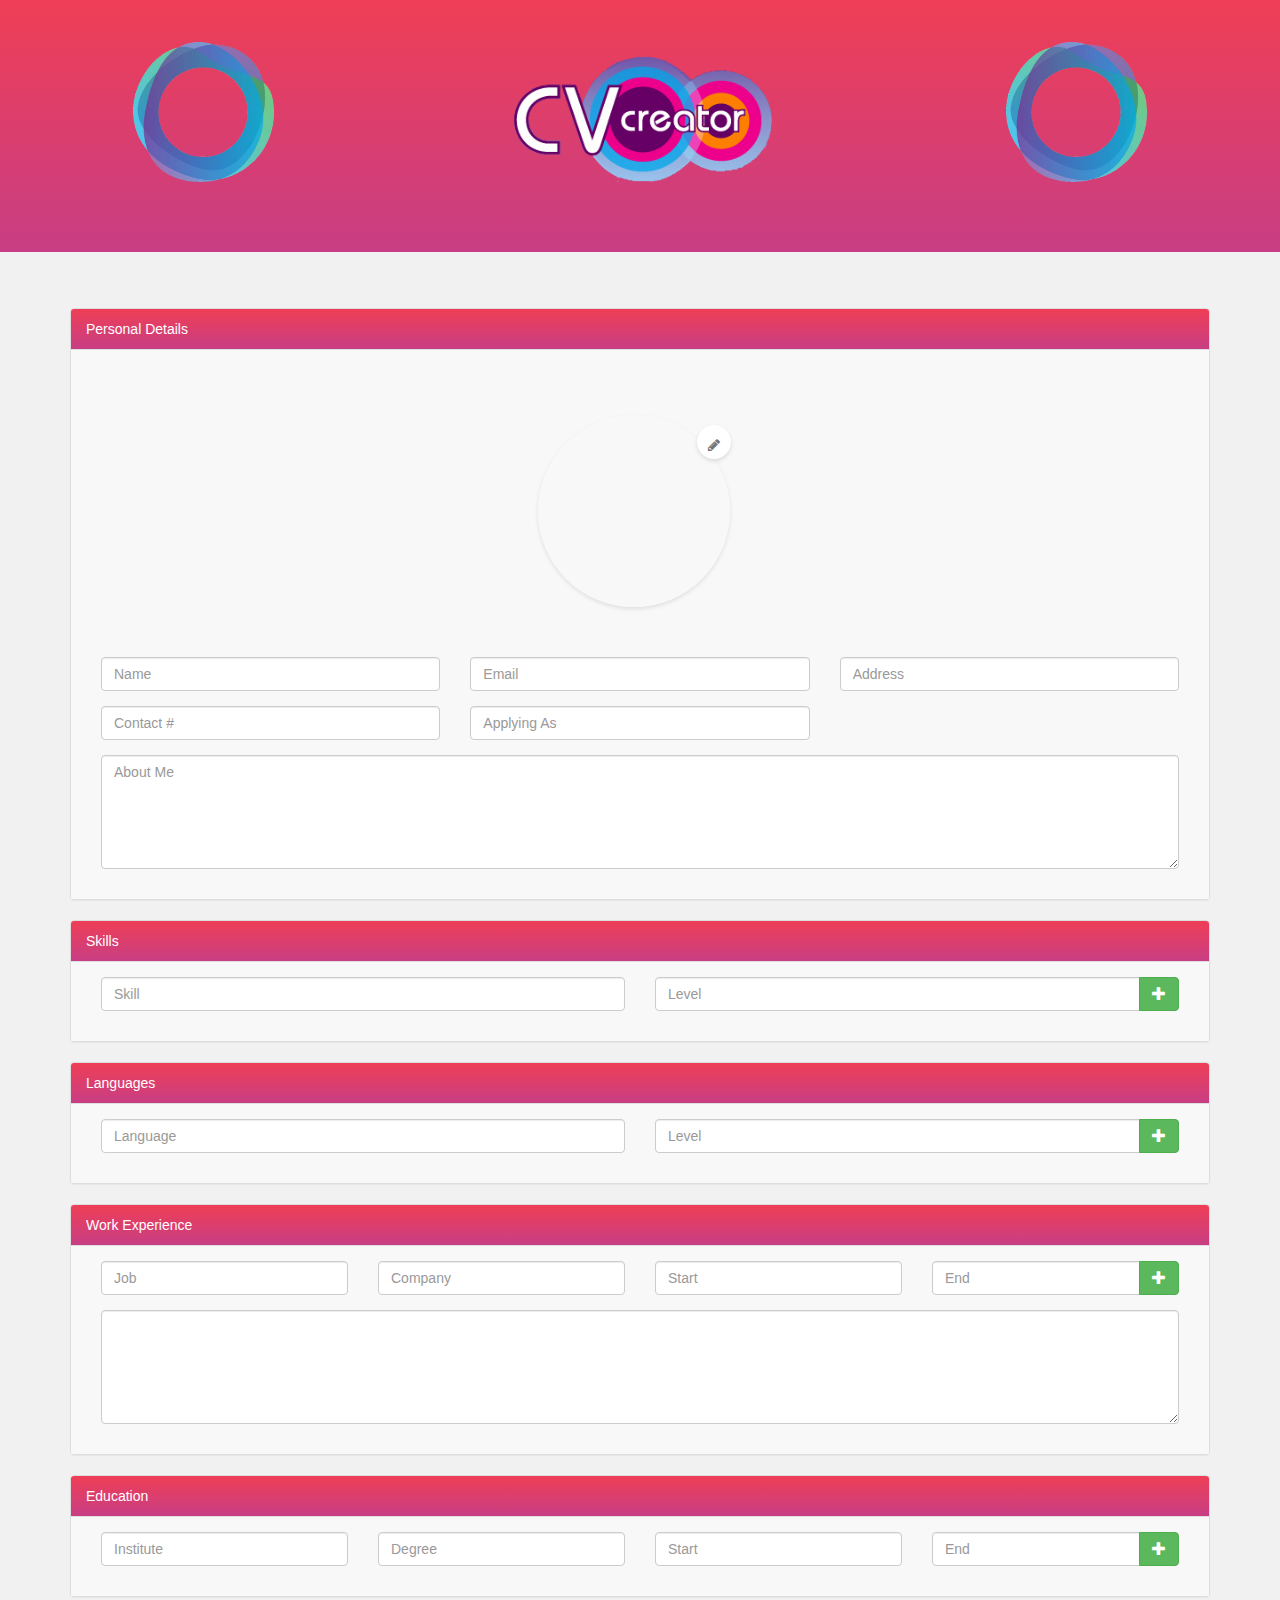
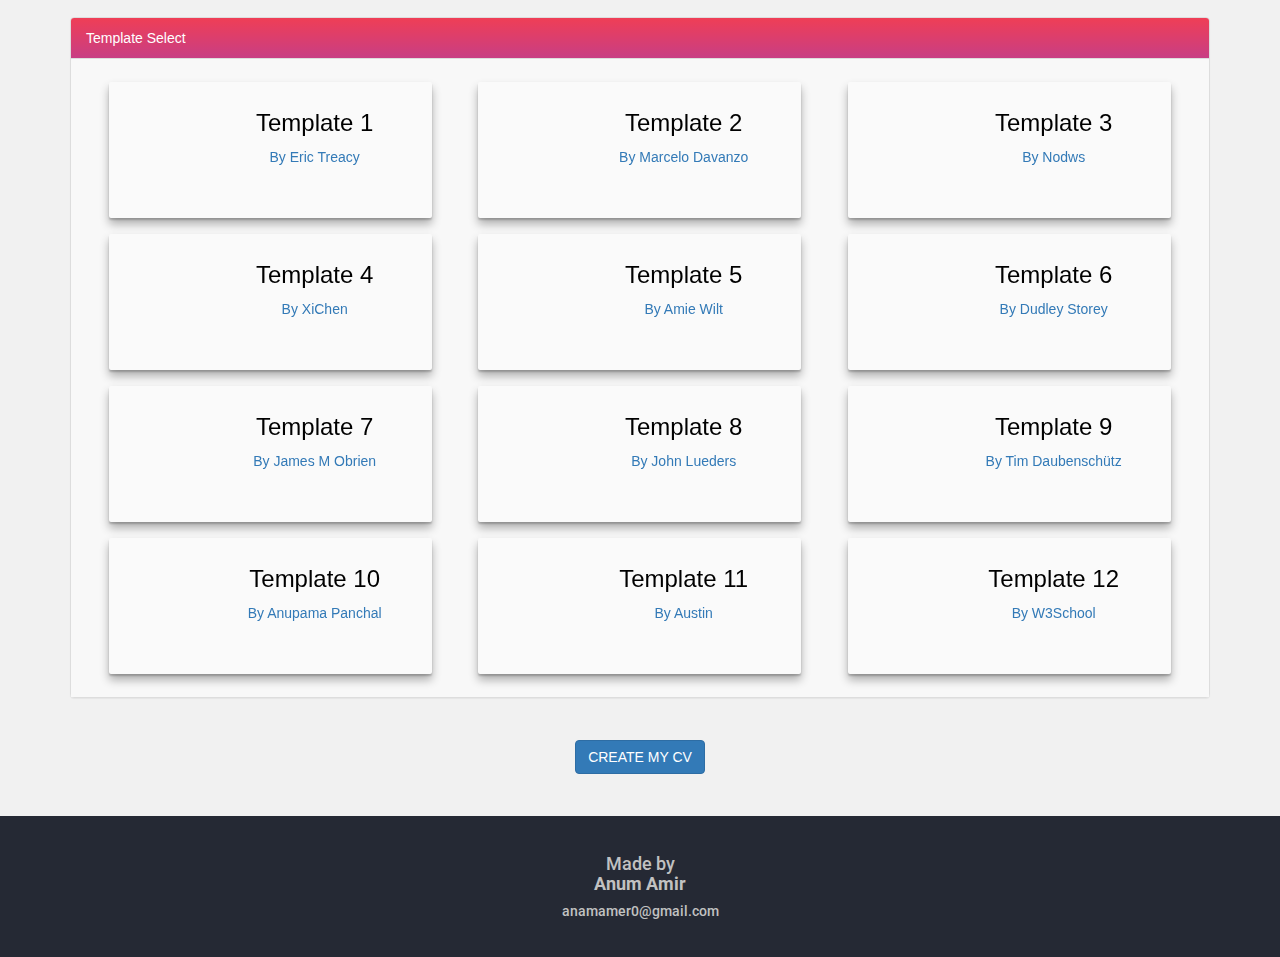
==== index.html @ 18e77a61 "Cv Builder app. [TODO: Add print option]" ====
<!DOCTYPE html>
<html lang="en">

<head>
    <meta charset="utf-8">
    <meta name="robots" content="noindex, nofollow">

    <title>Cv Generator</title>
    <meta name="viewport" content="width=device-width, initial-scale=1">
    <link href="http://maxcdn.bootstrapcdn.com/bootstrap/3.3.0/css/bootstrap.min.css" rel="stylesheet" id="bootstrap-css">
    <link href="https://maxcdn.bootstrapcdn.com/font-awesome/4.7.0/css/font-awesome.min.css" rel="stylesheet" integrity="sha384-wvfXpqpZZVQGK6TAh5PVlGOfQNHSoD2xbE+QkPxCAFlNEevoEH3Sl0sibVcOQVnN"
        crossorigin="anonymous">
    <link rel="stylesheet" href="css/index.css">
    <script src="http://maxcdn.bootstrapcdn.com/bootstrap/3.3.0/js/bootstrap.min.js"></script>
    <script src="js/jquery.js"></script>
    <link href="https://fonts.googleapis.com/css?family=Roboto" rel="stylesheet">

</head>

<body>

    <!--  ---------------------------------------------------------------------------- -->
    <!-- Personal Details -->
    <!--  ---------------------------------------------------------------------------- -->
    <div class="header">
        <div class="row">
            <div class="hidden-xs col-sm-4">
                <img src="images/circle-design.png" alt="">
            </div>
            <div class="col-xs-4">
                <img src="images/logo.png" alt="">
            </div>
            <div class="hidden-xs col-sm-4">
                <img src="images/circle-design.png" alt="">
            </div>
        </div>
    </div>
    <div class="container">
        <div class="panel panel-default">
            <div class="panel-heading">Personal Details</div>
            <div class="panel-body">

                <div class="avatar-upload">
                    <div class="avatar-edit">
                        <input required type='file' id="imageUpload" accept=".png, .jpg, .jpeg" />
                        <label for="imageUpload"></label>
                    </div>
                    <div class="avatar-preview">
                        <div id="imagePreview" style="background-image: url(https://source.unsplash.com/WLUHO9A_xik);">
                        </div>
                    </div>
                </div>
                <div class="col-sm-4 nopadding">
                    <div class="form-group">
                        <input type="text" class="form-control" id="name" name="name" value="" placeholder="Name"
                            required>
                    </div>
                </div>
                <div class="col-sm-4 nopadding">
                    <div class="form-group">
                        <input type="text" class="form-control" id="email" name="email" value="" placeholder="Email"
                            required>
                    </div>
                </div>
                <div class="col-sm-4 nopadding">
                    <div class="form-group">
                        <input type="text" class="form-control inputFilterer" id="address" name="address" value=""
                            placeholder="Address" required>
                    </div>
                </div>
                <div class="col-sm-4 nopadding">
                    <div class="form-group">
                        <input type="number" class="form-control inputFilterer" id="contact" name="contact" value=""
                            placeholder="Contact #" required>
                    </div>
                </div>
                <div class="col-sm-4 nopadding">
                    <div class="form-group">
                        <input type="text" class="form-control" id="applyingAs" name="applyingAs" value="" placeholder="Applying As"
                            required>
                    </div>
                </div>
                <div class="col-sm-12 nopadding">
                    <div class="form-group">
                        <textarea class="form-control" id="aboutMe" name="aboutMe" rows="5" placeholder="About Me"
                            required></textarea>
                    </div>
                </div>
            </div>
        </div>


        <!--  ---------------------------------------------------------------------------- -->
        <!-- Skills -->
        <!--  ---------------------------------------------------------------------------- -->
        <div class="panel panel-default">
            <div class="panel-heading">Skills</div>
            <div class="panel-body">
                <div class="col-sm-6 nopadding">
                    <div class="form-group">
                        <input type="text" class="form-control" id="skillName" name="skillName[]" value="" placeholder="Skill"
                            required>
                    </div>
                </div>
                <div class="col-sm-6 nopadding">
                    <div class="form-group">
                        <div class="input-group">
                            <input type="number" class="form-control inputFilterer" id="skillLvl" name="skillLvl[]" value=""
                                placeholder="Level" required>
                            <div class="input-group-btn">
                                <button class="btn btn-success" type="button" onclick="skill_fields();"> <span class="glyphicon glyphicon-plus"
                                        aria-hidden="true"></span> </button>
                            </div>
                        </div>
                    </div>
                </div>

                <!-- Skill Fields Appear here -->
                <div id="skill_fields">
                </div>
            </div>
        </div>


        <!--  ---------------------------------------------------------------------------- -->
        <!-- Language -->
        <!--  ---------------------------------------------------------------------------- -->
        <div class="panel panel-default">
            <div class="panel-heading">Languages</div>
            <div class="panel-body">
                <div class="col-sm-6 nopadding">
                    <div class="form-group">
                        <input type="text" class="form-control" id="languageName" name="languageName[]" value=""
                            placeholder="Language" required>
                    </div>
                </div>
                <div class="col-sm-6 nopadding">
                    <div class="form-group">
                        <div class="input-group">
                            <input type="number" class="form-control inputFilterer" id="languageLvl" name="languageLvl[]"
                                value="" placeholder="Level" required>
                            <div class="input-group-btn">
                                <button class="btn btn-success" type="button" onclick="language_fields();"> <span class="glyphicon glyphicon-plus"
                                        aria-hidden="true"></span> </button>
                            </div>
                        </div>
                    </div>
                </div>

                <!-- Language Fields Appear here -->
                <div id="language_fields">
                </div>
            </div>
        </div>


        <!--  ---------------------------------------------------------------------------- -->
        <!-- Work Experience -->
        <!--  ---------------------------------------------------------------------------- -->
        <div class="panel panel-default">
            <div class="panel-heading">Work Experience</div>
            <div class="panel-body">
                <div class="col-sm-3 nopadding">
                    <div class="form-group">
                        <input type="text" class="form-control" id="job" name="job[]" value="" placeholder="Job"
                            required>
                    </div>
                </div>
                <div class="col-sm-3 nopadding">
                    <div class="form-group">
                        <input type="text" class="form-control" id="company" name="company[]" value="" placeholder="Company"
                            required>
                    </div>
                </div>
                <div class="col-sm-3 nopadding">
                    <div class="form-group">
                        <input type="number" class="form-control inputFilterer" id="jobStart" name="jobStart[]" value=""
                            placeholder="Start" required>
                    </div>
                </div>
                <div class="col-sm-3 nopadding">
                    <div class="form-group">
                        <div class="input-group">
                            <input type="number" class="form-control inputFilterer" id="jobEnd" name="jobEnd[]" value=""
                                placeholder="End" required>
                            <div class="input-group-btn">
                                <button class="btn btn-success" type="button" onclick="workExperience_fields();"> <span
                                        class="glyphicon glyphicon-plus" aria-hidden="true"></span> </button>
                            </div>
                        </div>
                    </div>
                </div>
                <div class="col-sm-12 nopadding">
                    <div class="form-group">
                        <textarea class="form-control" id="jobDescription" name="jobDescription[]" rows="5" required></textarea>
                    </div>
                </div>

                <!-- Work Experience Fields Appear here -->
                <div id="workExperience_fields">
                </div>
            </div>
        </div>


        <!--  ---------------------------------------------------------------------------- -->
        <!-- Education -->
        <!--  ---------------------------------------------------------------------------- -->
        <div class="panel panel-default">
            <div class="panel-heading">Education</div>
            <div class="panel-body">
                <div class="col-sm-3 nopadding">
                    <div class="form-group">
                        <input type="text" class="form-control" id="institute" name="institute[]" value="" placeholder="Institute"
                            required>
                    </div>
                </div>
                <div class="col-sm-3 nopadding">
                    <div class="form-group">
                        <input type="text" class="form-control" id="degree" name="degree[]" value="" placeholder="Degree"
                            required>
                    </div>
                </div>
                <div class="col-sm-3 nopadding">
                    <div class="form-group">
                        <input type="number" class="form-control inputFilterer" id="degreeStart" name="degreeStart[]"
                            value="" placeholder="Start" required>
                    </div>
                </div>
                <div class="col-sm-3 nopadding">
                    <div class="form-group">
                        <div class="input-group">
                            <input type="number" class="form-control inputFilterer" id="degreeEnd" name="degreeEnd[]"
                                value="" placeholder="End" required>
                            <div class="input-group-btn">
                                <button class="btn btn-success" type="button" onclick="education_fields();"> <span
                                        class="glyphicon glyphicon-plus" aria-hidden="true"></span> </button>
                            </div>
                        </div>
                    </div>
                </div>

                <!-- Education Fields Appear here -->
                <div id="education_fields">
                </div>

            </div>
        </div>



        <!--  ---------------------------------------------------------------------------- -->
        <!-- Template Select -->
        <!--  ---------------------------------------------------------------------------- -->
        <div class="panel panel-default">
            <div class="panel-heading">Template Select</div>
            <div class="panel-body">
                <div class="col-xs-12 col-sm-4 nopadding">
                    <div class="card card--small select_template" template="template-1">
                        <div class="card__image" style="background-image: url(https://placeimg.com/640/480/nature);"></div>
                        <h2 class="card__title">Template 1</h2><span class="card__subtitle"><a href="https://codepen.io/etreacy/pen/EbWmbY"
                                target="_blank">By
                                Eric Treacy</a> </span>
                    </div>
                </div>
                <div class="col-xs-12 col-sm-4 nopadding">
                    <div class="card card--small select_template" template="template-2">
                        <div class="card__image" style="background-image: url(https://placeimg.com/640/480/nature);"></div>
                        <h2 class="card__title">Template 2</h2><span class="card__subtitle"><a href="https://codepen.io/marcelodavanzo/pen/LVwvmJ"
                                target="_blank">By
                                Marcelo Davanzo</a> </span>
                    </div>
                </div>
                <div class="col-xs-12 col-sm-4 nopadding">
                    <div class="card card--small select_template" template="template-3">
                        <div class="card__image" style="background-image: url(https://placeimg.com/640/480/nature);"></div>
                        <h2 class="card__title">Template 3</h2><span class="card__subtitle"><a href="https://codepen.io/nodws/pen/EmvwrZ"
                                target="_blank">By
                                Nodws</a> </span>
                    </div>
                </div>
                <div class="col-xs-12 col-sm-4 nopadding">
                    <div class="card card--small select_template" template="template-4">
                        <div class="card__image" style="background-image: url(https://placeimg.com/640/480/nature);"></div>
                        <h2 class="card__title">Template 4</h2><span class="card__subtitle"><a href="https://codepen.io/xichen/pen/wzpZrr"
                                target="_blank">By
                                XiChen</a> </span>
                    </div>
                </div>
                <div class="col-xs-12 col-sm-4 nopadding">
                    <div class="card card--small select_template" template="template-5">
                        <div class="card__image" style="background-image: url(https://placeimg.com/640/480/nature);"></div>
                        <h2 class="card__title">Template 5</h2><span class="card__subtitle"><a href="https://codepen.io/awilt/pen/JdKVyE"
                                target="_blank">By
                                Amie Wilt</a> </span>
                    </div>
                </div>
                <div class="col-xs-12 col-sm-4 nopadding">
                    <div class="card card--small select_template" template="template-6">
                        <div class="card__image" style="background-image: url(https://placeimg.com/640/480/nature);"></div>
                        <h2 class="card__title">Template 6</h2><span class="card__subtitle"><a href="https://codepen.io/dudleystorey/pen/NqaYxy"
                                target="_blank">By
                                Dudley Storey</a> </span>
                    </div>
                </div>
                <div class="col-xs-12 col-sm-4 nopadding">
                    <div class="card card--small select_template" template="template-7">
                        <div class="card__image" style="background-image: url(https://placeimg.com/640/480/nature);"></div>
                        <h2 class="card__title">Template 7</h2><span class="card__subtitle"><a href="https://codepen.io/jimboobrien/pen/XXPwMe"
                                target="_blank">By
                                James M Obrien</a> </span>
                    </div>
                </div>
                <div class="col-xs-12 col-sm-4 nopadding">
                    <div class="card card--small select_template" template="template-8">
                        <div class="card__image" style="background-image: url(https://placeimg.com/640/480/nature);"></div>
                        <h2 class="card__title">Template 8</h2><span class="card__subtitle"><a href="https://codepen.io/elmsoftware/pen/BuxcH"
                                target="_blank">By
                                John Lueders</a> </span>
                    </div>
                </div>
                <div class="col-xs-12 col-sm-4 nopadding">
                    <div class="card card--small select_template" template="template-9">
                        <div class="card__image" style="background-image: url(https://placeimg.com/640/480/nature);"></div>
                        <h2 class="card__title">Template 9</h2><span class="card__subtitle"><a href="https://codepen.io/TimDaub/pen/bfCLz"
                                target="_blank">By
                                Tim Daubenschütz</a> </span>
                    </div>
                </div>
                <div class="col-xs-12 col-sm-4 nopadding">
                    <div class="card card--small select_template" template="template-10">
                        <div class="card__image" style="background-image: url(https://placeimg.com/640/480/nature);"></div>
                        <h2 class="card__title">Template 10</h2><span class="card__subtitle"><a href="https://codepen.io/anupamapanchal/pen/oBNPda"
                                target="_blank">By
                                Anupama Panchal</a> </span>
                    </div>
                </div>
                <div class="col-xs-12 col-sm-4 nopadding">
                    <div class="card card--small select_template" template="template-11">
                        <div class="card__image" style="background-image: url(https://placeimg.com/640/480/nature);"></div>
                        <h2 class="card__title">Template 11</h2><span class="card__subtitle"><a href="https://codepen.io/awinnett/pen/vZgqZd"
                                target="_blank">By
                                Austin</a> </span>
                    </div>
                </div>
                <div class="col-xs-12 col-sm-4 nopadding">
                    <div class="card card--small select_template" template="template-12">
                        <div class="card__image" style="background-image: url(https://placeimg.com/640/480/nature);"></div>
                        <h2 class="card__title">Template 12</h2><span class="card__subtitle"><a href="https://www.w3schools.com/w3css/tryw3css_templates_cv.htm"
                                target="_blank">By
                                W3School</a> </span>
                    </div>
                </div>
            </div>
        </div>



        <!-- Save Button -->
        <div class="cv-create-btn">
            <button class="btn btn-primary" type="button" onclick="save();">CREATE MY CV</button>
        </div>
        <div class="clear"></div>
    </div>

<div class="footer">
   <h4>Made by <br> <b>Anum Amir</b> </h4>
   <h5>anamamer0@gmail.com</h5>
</div>

    <!--  ---------------------------------------------------------------------------- -->
    <!-- Script -->
    <!--  ---------------------------------------------------------------------------- -->

    <script src="js/jquery.storage.js"></script>
    <script type="text/javascript">
        // ----------------------------------------------------------------------------
        // Variable Declaration
        // ----------------------------------------------------------------------------
        var skillIndex = 1;
        var languageIndex = 1;
        var workIndex = 1;
        var educationIndex = 1;
        var template_url = 'null';
        // for using in local storage
        var imagePath = '';



        // ----------------------------------------------------------------------------
        // Preview Uploaded Image
        // ----------------------------------------------------------------------------
        function readURL(input) {
            if (input.files && input.files[0]) {
                var reader = new FileReader();
                reader.onload = function (e) {
                    $('#imagePreview').css('background-image', 'url(' + e.target.result + ')');
                    $('#imagePreview').hide();
                    $('#imagePreview').fadeIn(650);
                    imagePath = e.target.result;
                }
                reader.readAsDataURL(input.files[0]);
            }
        }
        $("#imageUpload").change(function () {
            readURL(this);
        });



        // ----------------------------------------------------------------------------
        // Restricts input for each element in the set of matched elements to the given inputFilter.
        // ----------------------------------------------------------------------------
        (function ($) {
            $.fn.inputFilter = function (inputFilter) {
                return this.on("input keydown keyup mousedown mouseup select contextmenu drop", function () {
                    if (inputFilter(this.value)) {
                        this.oldValue = this.value;
                        this.oldSelectionStart = this.selectionStart;
                        this.oldSelectionEnd = this.selectionEnd;
                    } else if (this.hasOwnProperty("oldValue")) {
                        this.value = this.oldValue;
                        this.setSelectionRange(this.oldSelectionStart, this.oldSelectionEnd);
                    }
                });
            };
        }(jQuery));

        // ----------------------------------------------------------------------------
        // Install input filters.
        // ----------------------------------------------------------------------------
        $(".inputFilterer").inputFilter(function (value) {
            return /^\d*$/.test(value);
        });



        // ----------------------------------------------------------------------------
        // Add skill field
        // ----------------------------------------------------------------------------
        function skill_fields() {
            skillIndex++;
            var objTo = document.getElementById("skill_fields");
            var divtest = document.createElement("div");
            divtest.setAttribute("class", "form-group removeSkillClass" + skillIndex);
            var rdiv = "removeSkillClass" + skillIndex;
            divtest.innerHTML =
                '<div class="col-sm-6 nopadding"><div class="form-group"> <input required type="text" class="form-control" id="skillName" name="skillName[]" value="" placeholder="Skill"></div></div><div class="col-sm-6 nopadding"><div class="form-group"><div class="input-group"><input required type="number" class="form-control" id="skillLvl" name="skillLvl[]" value="" placeholder="Level"><div class="input-group-btn"> <button class="btn btn-danger" type="button" onclick="remove_skill_fields(' +
                skillIndex +
                ');"> <span class="glyphicon glyphicon-minus" aria-hidden="true"></span> </button></div></div></div></div><div class="clear"></div>';

            objTo.appendChild(divtest);
        }

        // ----------------------------------------------------------------------------
        // remove skill field
        // ----------------------------------------------------------------------------
        function remove_skill_fields(rid) {
            $(".removeSkillClass" + rid).remove();
        }



        // ----------------------------------------------------------------------------
        // Add language field
        // ----------------------------------------------------------------------------
        function language_fields() {
            languageIndex++;
            var objTo = document.getElementById("language_fields");
            var divtest = document.createElement("div");
            divtest.setAttribute("class", "form-group removeLanguageClass" + languageIndex);
            var rdiv = "removeLanguageClass" + languageIndex;
            divtest.innerHTML =
                '<div class="col-sm-6 nopadding"><div class="form-group"> <input required type="text" class="form-control" id="languageName" name="languageName[]" value="" placeholder="language"></div></div><div class="col-sm-6 nopadding"><div class="form-group"><div class="input-group"><input required type="number" class="form-control" id="languageLvl" name="languageLvl[]" value="" placeholder="Level"><div class="input-group-btn"> <button class="btn btn-danger" type="button" onclick="remove_language_fields(' +
                languageIndex +
                ');"> <span class="glyphicon glyphicon-minus" aria-hidden="true"></span> </button></div></div></div></div><div class="clear"></div>';

            objTo.appendChild(divtest);
        }

        // ----------------------------------------------------------------------------
        // remove language field
        // ----------------------------------------------------------------------------
        function remove_language_fields(rid) {
            $(".removeLanguageClass" + rid).remove();
        }



        // ----------------------------------------------------------------------------
        // Add work experience field
        // ----------------------------------------------------------------------------
        function workExperience_fields() {
            workIndex++;
            var objTo = document.getElementById("workExperience_fields");
            var divtest = document.createElement("div");
            divtest.setAttribute("class", "form-group removeWorkExperienceClass" + workIndex);
            var rdiv = "removeWorkExperienceClass" + workIndex;
            divtest.innerHTML =
                '<div class="col-sm-3 nopadding"><div class="form-group"> <input required type="text" class="form-control" id="job" name="job[]" value="" placeholder="Job"></div></div><div class="col-sm-3 nopadding"><div class="form-group"> <input required type="text" class="form-control" id="company" name="company[]" value="" placeholder="Company"></div></div><div class="col-sm-3 nopadding"><div class="form-group"> <input required type="number" class="form-control inputFilterer" id="jobStart" name="jobStart[]" value="" placeholder="Start"></div></div><div class="col-sm-3 nopadding"><div class="form-group"><div class="input-group"><input required type="number" class="form-control inputFilterer" id="jobEnd" name="jobEnd[]" value="" placeholder="End"><div class="input-group-btn"> <button class="btn btn-danger" type="button" onclick="remove_workExperience_fields(' +
                workIndex +
                ');"> <span class="glyphicon glyphicon-minus" aria-hidden="true"></span> </button></div></div></div></div><div class="col-sm-12 nopadding"><div class="form-group"><textarea class="form-control" id="jobDescription" name="jobDescription[]" rows="5"></textarea></div></div><div class="clear"></div>';
            objTo.appendChild(divtest);
            // ----------------------------------------------------------------------------
            // Install input filters.
            // ----------------------------------------------------------------------------
            $(".inputFilterer").inputFilter(function (value) {
                return /^\d*$/.test(value);
            });
        }

        // ----------------------------------------------------------------------------
        // remove workExperience field
        // ----------------------------------------------------------------------------
        function remove_workExperience_fields(rid) {
            $(".removeWorkExperienceClass" + rid).remove();
        }



        // ----------------------------------------------------------------------------
        // Add education field
        // ----------------------------------------------------------------------------
        function education_fields() {
            educationIndex++;
            var objTo = document.getElementById("education_fields");
            var divtest = document.createElement("div");
            divtest.setAttribute("class", "form-group removeEducationClass" + educationIndex);
            var rdiv = "removeEducationClass" + educationIndex;
            divtest.innerHTML =
                '<div class="col-sm-3 nopadding"><div class="form-group"> <input required type="text" class="form-control" id="institute" name="institute[]" value="" placeholder="Institute"></div></div><div class="col-sm-3 nopadding"><div class="form-group"> <input required type="text" class="form-control" id="degree" name="degree[]" value="" placeholder="Degree"></div></div><div class="col-sm-3 nopadding"><div class="form-group"> <input required type="number" class="form-control inputFilterer" id="degreeStart" name="degreeStart[]" value="" placeholder="Start"></div></div><div class="col-sm-3 nopadding"><div class="form-group"><div class="input-group"><input required type="number" class="form-control inputFilterer" id="degreeEnd" name="degreeEnd[]" value="" placeholder="End"><div class="input-group-btn"> <button class="btn btn-danger" type="button" onclick="remove_education_fields(' +
                educationIndex +
                ');"> <span class="glyphicon glyphicon-minus" aria-hidden="true"></span> </button></div></div></div></div><div class="clear"></div>';

            objTo.appendChild(divtest);
            // ----------------------------------------------------------------------------
            // Install input filters.
            // ----------------------------------------------------------------------------
            $(".inputFilterer").inputFilter(function (value) {
                return /^\d*$/.test(value);
            });
        }

        // ----------------------------------------------------------------------------
        // Add education field
        // ----------------------------------------------------------------------------
        function remove_education_fields(rid) {
            $(".removeEducationClass" + rid).remove();
        }
        


        // ----------------------------------------------------------------------------
        // Select Template
        // ----------------------------------------------------------------------------
        $(".select_template").click(function () {
            $(".select_template").removeClass("active");
            $(this).addClass("active");
            template_url = $(this).attr("template");
            template_url = template_url + '.html';
        });



        // ----------------------------------------------------------------------------
        // Save
        // ----------------------------------------------------------------------------
        function save() {

            // ----------------------------------------------------------------------------
            // Check if all fields are filled
            // ----------------------------------------------------------------------------
            var required = $('input,textarea,file').filter('[required]:visible');
            var allRequired = true;
            required.each(function () {
                if ($(this).val() == '') {
                    allRequired = false;
                }
            });

            if (!allRequired) {
                alert('fill all fields')
            }

            // ----------------------------------------------------------------------------
            // Personal Details
            // ----------------------------------------------------------------------------
            var name = $('input[name="name"]').val();

            var email = $('input[name="email"]').val();

            var address = $('input[name="address"]').val();

            var contact = $('input[name="contact"]').val();

            var applyingAs = $('input[name="applyingAs"]').val();

            var aboutMe = $('textarea[name="aboutMe"]').val();

            // ----------------------------------------------------------------------------
            // Skills
            // ----------------------------------------------------------------------------
            var skillName = $('input[name="skillName[]"]').map(function () {
                return this.value;
            }).get();

            var skillLvl = $('input[name="skillLvl[]"]').map(function () {
                return this.value;
            }).get();

            // ----------------------------------------------------------------------------
            // Language
            // ----------------------------------------------------------------------------
            var languageName = $('input[name="languageName[]"]').map(function () {
                return this.value;
            }).get();

            var languageLvl = $('input[name="languageLvl[]"]').map(function () {
                return this.value;
            }).get();

            // ----------------------------------------------------------------------------
            // Work Experience
            // ----------------------------------------------------------------------------
            var job = $('input[name="job[]"]').map(function () {
                return this.value;
            }).get();

            var company = $('input[name="company[]"]').map(function () {
                return this.value;
            }).get();

            var jobStart = $('input[name="jobStart[]"]').map(function () {
                return this.value;
            }).get();

            var jobEnd = $('input[name="jobEnd[]"]').map(function () {
                return this.value;
            }).get();

            var jobDescription = $('textarea[name="jobDescription[]"]').map(function () {
                return this.value;
            }).get();

            // ----------------------------------------------------------------------------
            // Education
            // ----------------------------------------------------------------------------
            var instituteName = $('input[name="institute[]"]').map(function () {
                return this.value;
            }).get();

            var degreeName = $('input[name="degree[]"]').map(function () {
                return this.value;
            }).get();

            var degreeStart = $('input[name="degreeStart[]"]').map(function () {
                return this.value;
            }).get();

            var degreeEnd = $('input[name="degreeEnd[]"]').map(function () {
                return this.value;
            }).get();

            $.localStorage('image', imagePath);
            $.localStorage('name', name);
            $.localStorage('email', email);
            $.localStorage('address', address);
            $.localStorage('contact', contact);
            $.localStorage('applyingAs', applyingAs);
            $.localStorage('aboutMe', aboutMe);
            $.localStorage('skillName', skillName);
            $.localStorage('skillLvl', skillLvl);
            $.localStorage('languageName', languageName);
            $.localStorage('languageLvl', languageLvl);
            $.localStorage('job', job);
            $.localStorage('company', company);
            $.localStorage('jobStart', jobStart);
            $.localStorage('jobEnd', jobEnd);
            $.localStorage('jobDescription', jobDescription);
            $.localStorage('instituteName', instituteName);
            $.localStorage('degreeName', degreeName);
            $.localStorage('degreeStart', degreeStart);
            $.localStorage('degreeEnd', degreeEnd);

            check if template selected
            if (template_url == 'null')
                alert('Select a Template');
            else
                window.open(template_url);
        }
    </script>
</body>

</html>
---- css/index.css ----
/* ----------------------------------------- */
/*page  */
/* ----------------------------------------- */

body{
    background-color: #f1f1f1
}
.header{
    height: 18em;
    width: 100%;
    overflow: hidden;
    background-color: #c83e84;
    background:linear-gradient(to bottom, #ef3e56 0%, #c83e84 100%);
    margin-bottom: 4em;
    text-align: center;
    padding-top: 3em
}
.header img{
    height: 10em;
}

.panel-default>.panel-heading{
    background-color: #c83e84;
    background:linear-gradient(to bottom, #ef3e56 0%, #c83e84 100%);
    color: #FFF
}
.panel-body{
    background-color: #f8f8f8
}

.cv-create-btn{
    width: 100%;
    text-align: center;
    margin: 3em 0 3em 0;
}

.footer{
    padding: 2em 0 2em 0;
    text-align: center;
    background-color: #252934;
    color: #C1C1C1;
    font-family: 'Roboto', sans-serif;
}
/* ----------------------------------------- */
/*upload image preview  */
/* ----------------------------------------- */

.avatar-upload {
    position: relative;
    max-width: 205px;
    margin: 50px auto;
}

.avatar-upload .avatar-edit {
    position: absolute;
    right: 12px;
    z-index: 1;
    top: 10px;
}

.avatar-upload .avatar-edit input {
    display: none;
}

.avatar-upload .avatar-edit input+label {
    display: inline-block;
    width: 34px;
    height: 34px;
    margin-bottom: 0;
    border-radius: 100%;
    background: #FFFFFF;
    border: 1px solid transparent;
    box-shadow: 0px 2px 4px 0px rgba(0, 0, 0, 0.12);
    cursor: pointer;
    font-weight: normal;
    transition: all 0.2s ease-in-out;
}

.avatar-upload .avatar-edit input+label:hover {
    background: #f1f1f1;
    border-color: #d6d6d6;
}

.avatar-upload .avatar-edit input+label:after {
    content: "\f040";
    font-family: 'FontAwesome';
    color: #757575;
    position: absolute;
    top: 10px;
    left: 0;
    right: 0;
    text-align: center;
    margin: auto;
}

.avatar-upload .avatar-preview {
    width: 192px;
    height: 192px;
    position: relative;
    border-radius: 100%;
    border: 6px solid #F8F8F8;
    box-shadow: 0px 2px 4px 0px rgba(0, 0, 0, 0.1);
}

.avatar-upload .avatar-preview>div {
    width: 100%;
    height: 100%;
    border-radius: 100%;
    background-size: cover;
    background-repeat: no-repeat;
    background-position: center;
}

/* ----------------------------------------- */
/*template card  */
/* ----------------------------------------- */

.card {
    will-change: transform;
    margin: 8px;
    position: relative;
    border-radius: 2px;
    overflow: hidden;
    background-color: #fafafa;
    height: 35%;
    max-width: 344px;
    transition: all 400ms cubic-bezier(0.165, 0.84, 0.44, 1);
    box-shadow: 0 1px 4px 0 rgba(0, 0, 0, 0.37);
}

.active {
    border: 4px solid rgb(22, 160, 240);
}

.card:hover {
    cursor: pointer;
}

.card__image {
    position: absolute;
    background-size: cover;
    background-position: center bottom;
    background-repeat: no-repat;
    width: 100%;
    height: 100%;
    overflow: hidden;
    display: block;
    opacity: 0;
    transition: all 200ms cubic-bezier(0.075, 0.82, 0.165, 1);
}

.card__image:after {
    content: "";
    display: block;
    position: absolute;
    background-color: rgba(0, 0, 0, 0.1);
    top: 0;
    left: 0;
    right: 0;
    transition: all 500ms;
    bottom: 0;
}

.card__title {
    -webkit-user-select: none;
    -moz-user-select: none;
    -ms-user-select: none;
    user-select: none;
    font-size: 24px;
    color: #FFF;
    position: absolute;
    top: 20px;
    left: 0;
    right: 0;
    padding: 0 16px;
    font-weight: 400;
    white-space: nowrap;
    text-overflow: ellipsis;
    overflow: hidden;
    transition: all 200ms cubic-bezier(0.075, 0.82, 0.165, 1);
    text-align: center
}

.card__subtitle {
    -webkit-user-select: none;
    -moz-user-select: none;
    -ms-user-select: none;
    user-select: none;
    font-size: 14px;
    display: block;
    white-space: nowrap;
    text-overflow: ellipsis;
    overflow: hidden;
    color: #000;
    top: 65px;
    left: 88px;
    right: 0;
    position: absolute;
    padding: 0 16px;
    opacity: 0;
    transition: all 200ms cubic-bezier(0.075, 0.82, 0.165, 1);
    text-align: center
}

.card--small {
    box-shadow: 0 6px 10px 0 rgba(0, 0, 0, 0.3), 0 2px 2px 0 rgba(0, 0, 0, 0.2);
    height: 136px;
    min-height: 136px;
}

.card--small .card__image {
    border-radius: 1px 0 0 1px;
    left: 0;
    top: 0;
    width: 88px;
    opacity: 1;
    max-height: 136px;
}

.card--small .card__image:after {
    opacity: 0;
}

.card--small .card__title {
    color: #000;
    left: 88px;
    top: 8px;
}

.card--small .card__subtitle {
    opacity: 1;
    left: 88px;
}

.card--small .card__text {
    top: 30px;
    opacity: 0;
}

.card--small .card__action-bar {
    left: 88px;
}
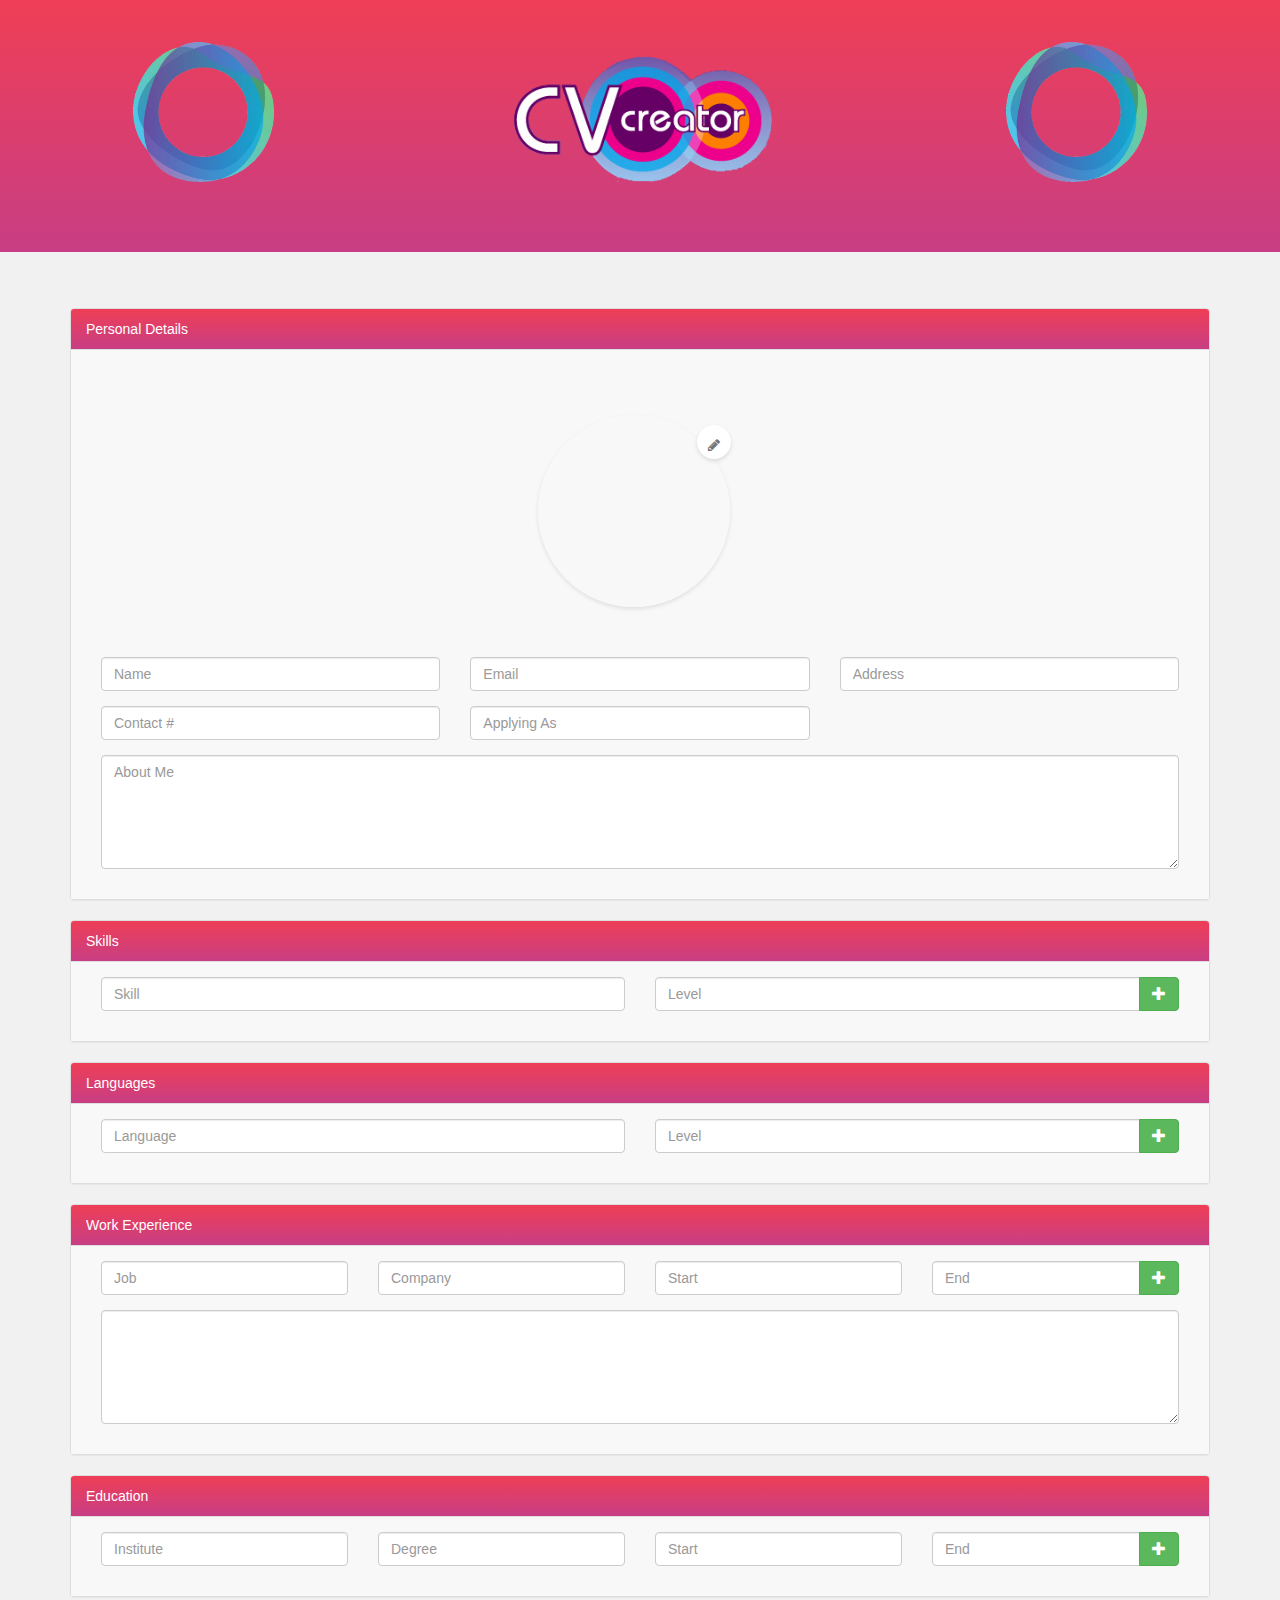
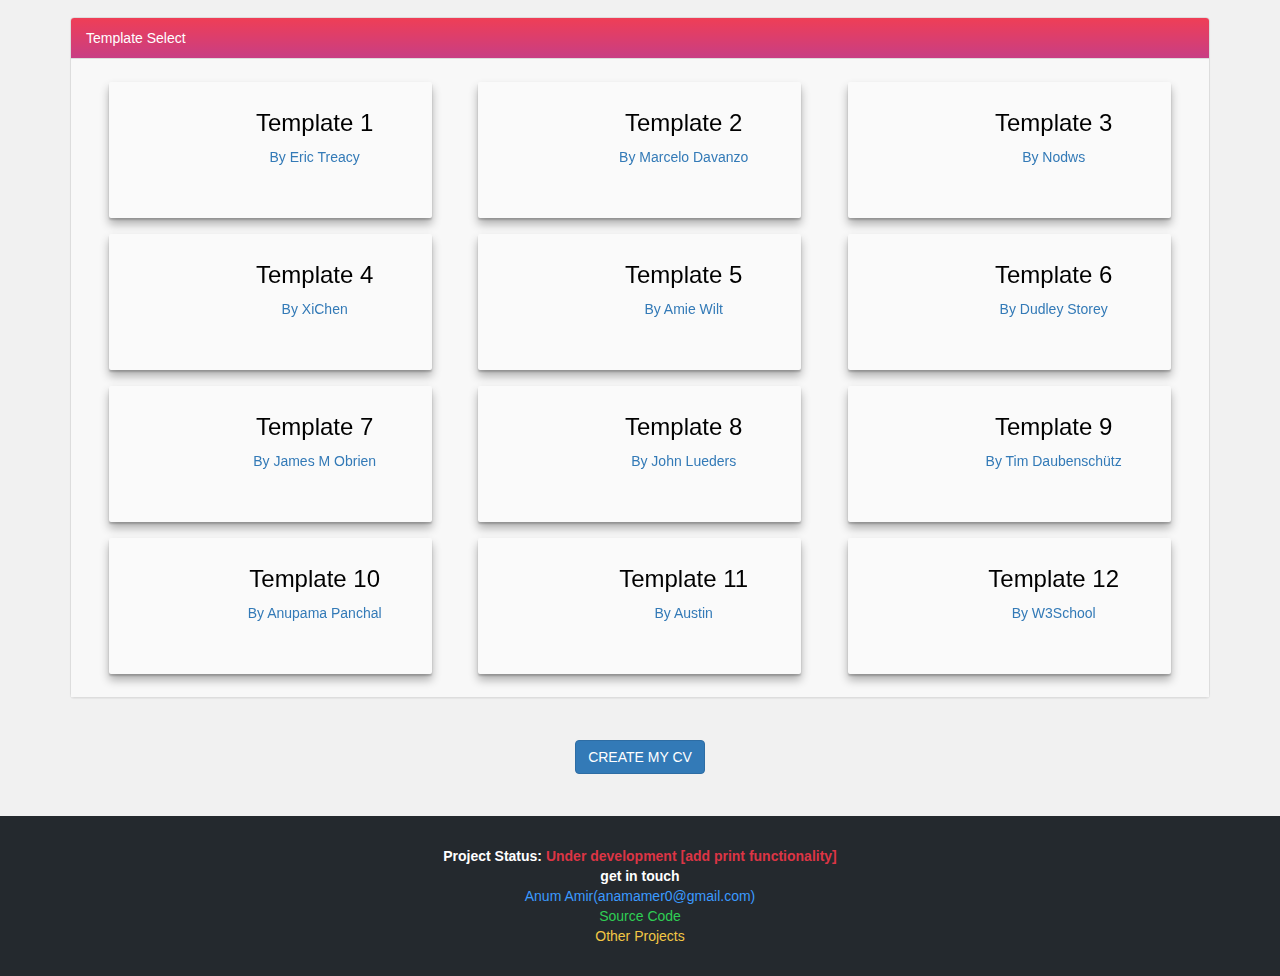
==== commit 8df532d0: "added footer [TODO: add print functionality]" ====
--- a/index.html
+++ b/index.html
@@ -11,6 +11,7 @@
     <link href="https://maxcdn.bootstrapcdn.com/font-awesome/4.7.0/css/font-awesome.min.css" rel="stylesheet" integrity="sha384-wvfXpqpZZVQGK6TAh5PVlGOfQNHSoD2xbE+QkPxCAFlNEevoEH3Sl0sibVcOQVnN"
         crossorigin="anonymous">
     <link rel="stylesheet" href="css/index.css">
+    <link rel="stylesheet" href="css/footer.css">
     <script src="http://maxcdn.bootstrapcdn.com/bootstrap/3.3.0/js/bootstrap.min.js"></script>
     <script src="js/jquery.js"></script>
     <link href="https://fonts.googleapis.com/css?family=Roboto" rel="stylesheet">
@@ -363,10 +364,19 @@
         <div class="clear"></div>
     </div>
 
-<div class="footer">
-   <h4>Made by <br> <b>Anum Amir</b> </h4>
-   <h5>anamamer0@gmail.com</h5>
-</div>
+    <footer>
+        <div class="container">
+          <b>Project Status:<span class="project-state"> Under development [add print functionality]</span></b>
+          <br>
+          <b> get in touch</b>
+          <br>
+          <a href="mailto:anamamer0@gmail.com" class="my-email">Anum Amir(anamamer0@gmail.com)</a>
+          <br>
+          <a href="https://github.com/Anum1212/awesome-spices-restaurant" class="my-project-code">Source Code</a>
+          <br>
+          <a href="http://aua.net.pk" class="my-other-projects">Other Projects</a>
+        </div>
+      </footer>
 
     <!--  ---------------------------------------------------------------------------- -->
     <!-- Script -->
@@ -682,7 +692,7 @@
             $.localStorage('degreeStart', degreeStart);
             $.localStorage('degreeEnd', degreeEnd);
 
-            check if template selected
+            // check if template selected
             if (template_url == 'null')
                 alert('Select a Template');
             else
--- a/css/footer.css
+++ b/css/footer.css
@@ -0,0 +1,23 @@
+footer {
+    text-align: center;
+    background-color: #24292E;
+    color: #fff;
+    padding-top: 30px;
+    padding-bottom: 30px;
+}
+
+footer .project-state {
+    color: #DC3545
+}
+
+footer .my-email {
+    color: rgb(59, 154, 255)
+}
+
+footer .my-project-code {
+    color: rgb(47, 206, 84)
+}
+
+footer .my-other-projects {
+    color: rgb(243, 199, 69)
+}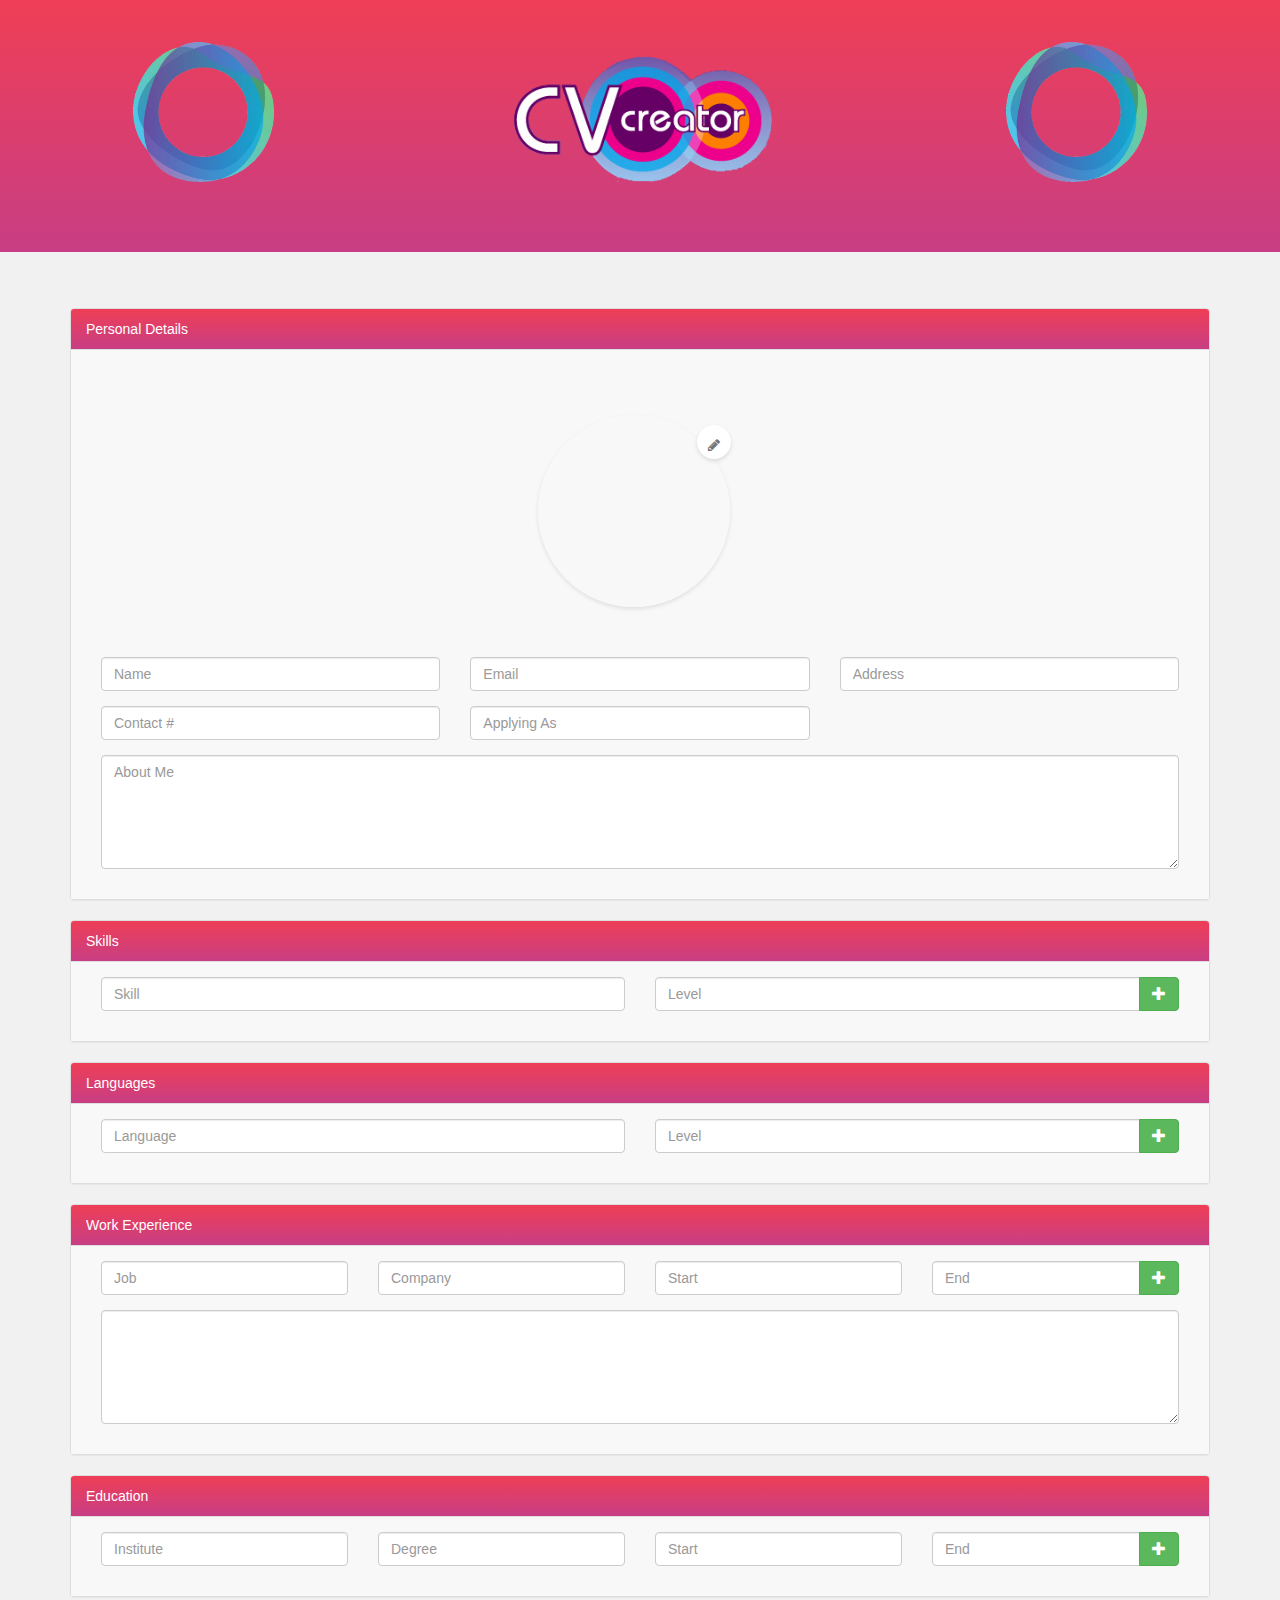
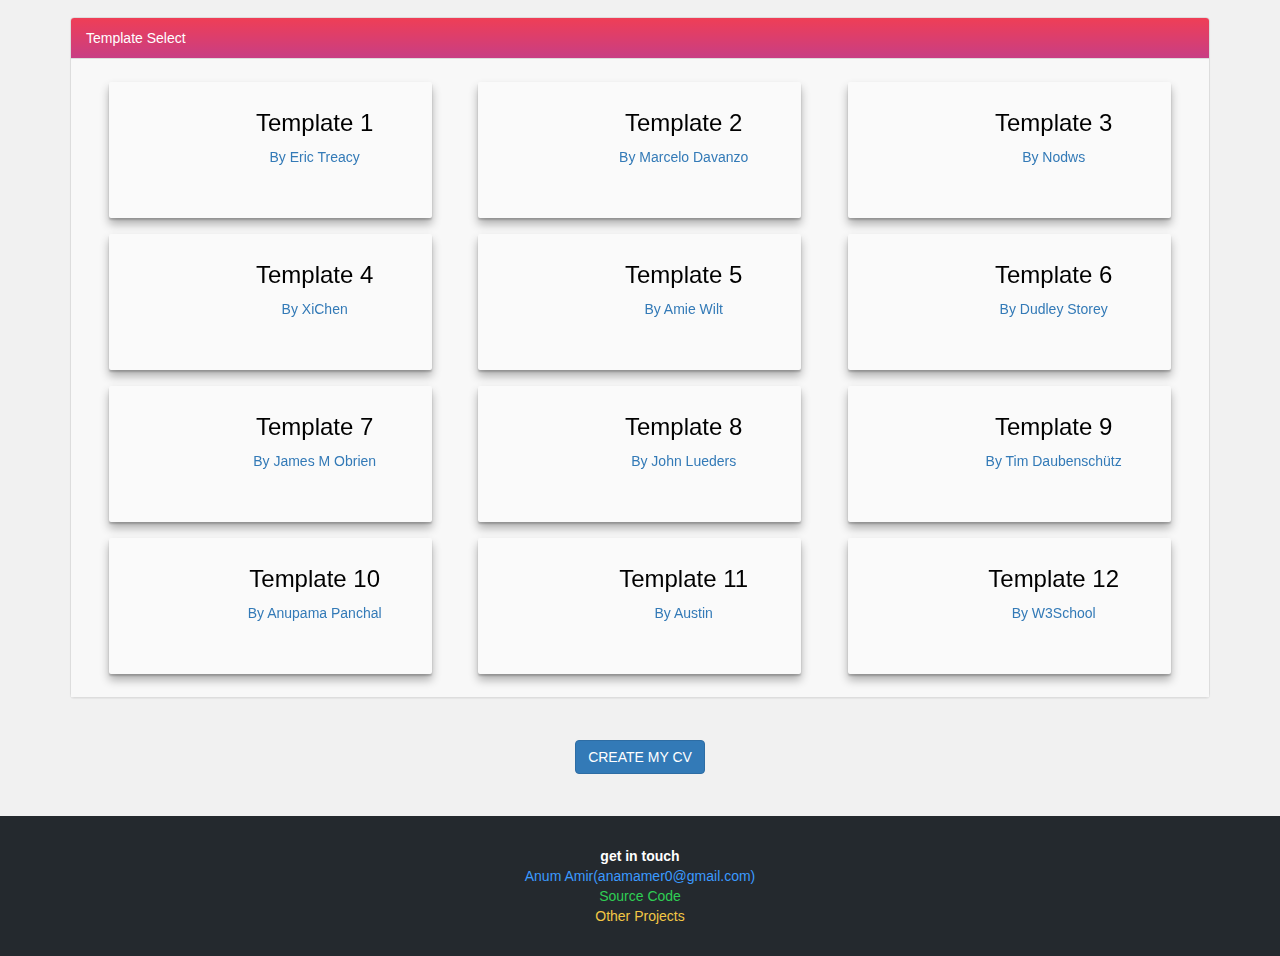
==== commit 742f5f38: "complete" ====
--- a/index.html
+++ b/index.html
@@ -106,8 +106,8 @@
                 <div class="col-sm-6 nopadding">
                     <div class="form-group">
                         <div class="input-group">
-                            <input type="number" class="form-control inputFilterer" id="skillLvl" name="skillLvl[]" value=""
-                                placeholder="Level" required>
+                            <input type="number" class="form-control inputFilterer" id="skillLvl" name="skillLvl[]"
+                                value="" placeholder="Level" required>
                             <div class="input-group-btn">
                                 <button class="btn btn-success" type="button" onclick="skill_fields();"> <span class="glyphicon glyphicon-plus"
                                         aria-hidden="true"></span> </button>
@@ -366,17 +366,15 @@
 
     <footer>
         <div class="container">
-          <b>Project Status:<span class="project-state"> Under development [add print functionality]</span></b>
-          <br>
-          <b> get in touch</b>
-          <br>
-          <a href="mailto:anamamer0@gmail.com" class="my-email">Anum Amir(anamamer0@gmail.com)</a>
-          <br>
-          <a href="https://github.com/Anum1212/awesome-spices-restaurant" class="my-project-code">Source Code</a>
-          <br>
-          <a href="http://aua.net.pk" class="my-other-projects">Other Projects</a>
-        </div>
-      </footer>
+            <b> get in touch</b>
+            <br>
+            <a href="mailto:anamamer0@gmail.com" class="my-email">Anum Amir(anamamer0@gmail.com)</a>
+            <br>
+            <a href="https://github.com/Anum1212/cv-builder" class="my-project-code">Source Code</a>
+            <br>
+            <a href="http://aua.net.pk" class="my-other-projects">Other Projects</a>
+        </div>
+    </footer>
 
     <!--  ---------------------------------------------------------------------------- -->
     <!-- Script -->
@@ -557,7 +555,7 @@
         function remove_education_fields(rid) {
             $(".removeEducationClass" + rid).remove();
         }
-        
+
 
 
         // ----------------------------------------------------------------------------
